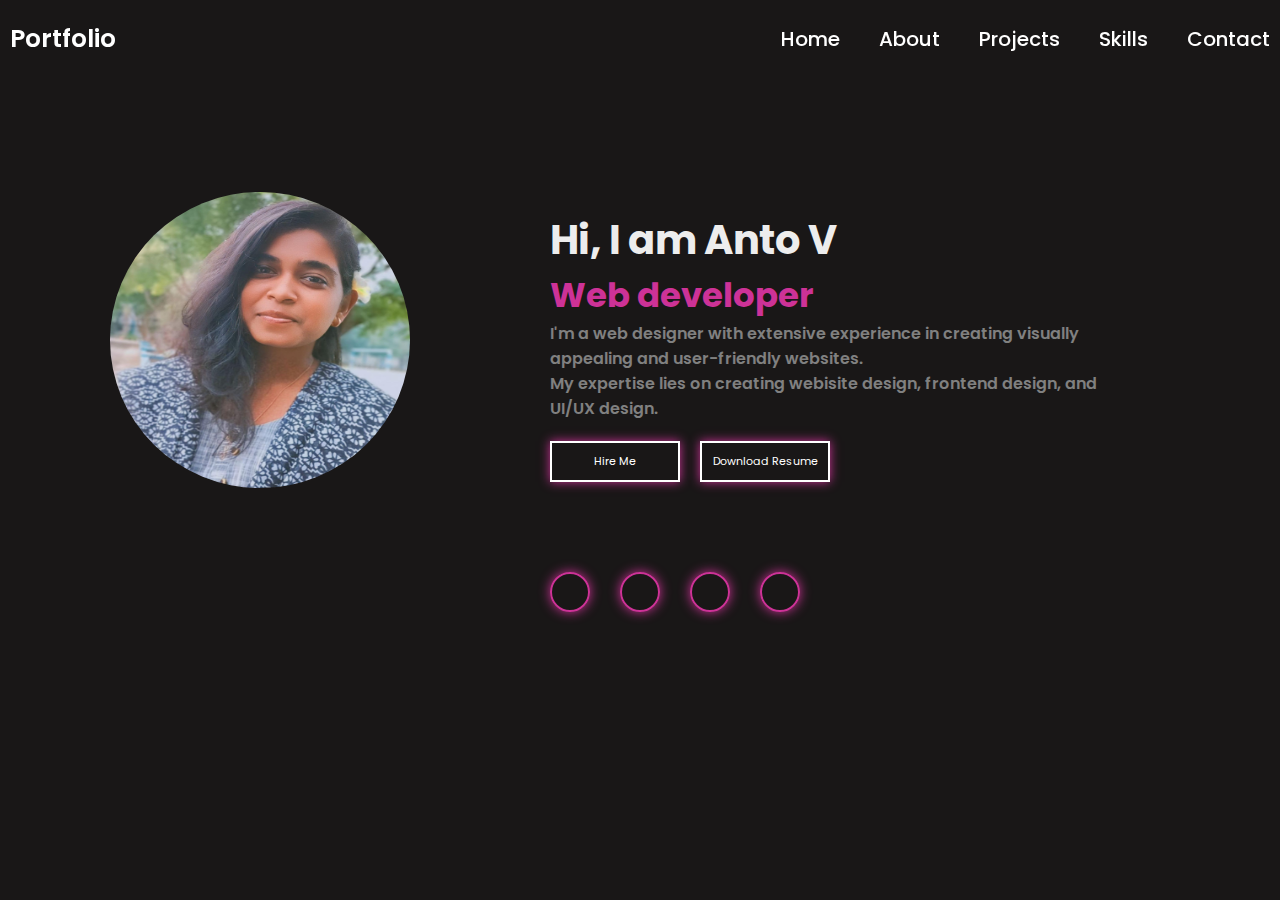
==== index.html @ 46c7b59e "files" ====
<!DOCTYPE html>
<html lang="en">
<head>
    <meta charset="UTF-8">
    <meta name="viewport" content="width=device-width, initial-scale=1.0">
    <title>Document</title>
    <link rel="stylesheet" href="index.css">
    <link rel="stylesheet" href="https://cdnjs.cloudflare.com/ajax/libs/font-awesome/6.6.0/css/all.min.css" integrity="sha512-Kc323vGBEqzTmouAECnVceyQqyqdsSiqLQISBL29aUW4U/M7pSPA/gEUZQqv1cwx4OnYxTxve5UMg5GT6L4JJg==" crossorigin="anonymous" referrerpolicy="no-referrer" />
    <style>
        @import url('https://fonts.googleapis.com/css2?family=Poppins:wght@300;400;500;600;700;800&display=swap');
*{
  margin: 0;
  padding: 0;
  box-sizing: border-box;
  font-family:'poppins', sans-serif;
  list-style: none;
  text-decoration: none;
}
html{
  scroll-behavior: smooth;
  scroll-padding: 10rem;
}
body{
  color: #ededed;
  background-color: rgb(25, 23, 23);
  position: relative;
  width: 100%;
  height: 90vh;
}
.header{
  position: fixed;
  top: 0;
  left: 0;
  width: 100%;
  padding: 20px 10px;
  background: transparent;
  display: flex;
  justify-content:space-between ;
  align-items: center;
  z-index: 100 ;
}
.logo{
  position: relative;
  font-size: 25px;
  color: white;
  text-decoration:none;
  font-weight: 600;
  
}
.navbar a{
  scroll-behavior: smooth;
  scroll-padding: 10rem;
  display: inline-block;
  font-size: 20px;
  color: #fff;
  text-decoration: none;
  font-weight: 500;
  margin-left: 35px;
  transition: .3s;

}
.navbar a:hover{
  color: rgb(248, 80, 186);
}
.hero{
  display: flex;
  justify-content: space-between;
  padding: 10px;
  padding-top: 200px;
}

.hero .right{
  margin-left: 100px;
  margin-top: 10px;
}

.right h2{
  font-size: 34px;
  font-weight: bold;
  color: rgb(205, 50, 151);
}
.right h1{
  font-size: 40px;
  font-weight: bold;
}

.right p{
  color: gray;
  font-size: 16px;
  font-weight: 600;
  width: 80%;
}

.right .buttton{
  margin-top: 20px;
  display: flex;
  gap: 20px;
  font-size:xx-small;
}
.right .buttton .h-btn{
  width: 130px;
  padding: 10px;
  background-color:transparent;
  color: #fff;
  border: 2px solid white;
  box-shadow: 0 0 10px rgb(205, 50, 151);
  outline: none;
  cursor: pointer;
  font-size: 11px;
  cursor: pointer;
  transition: .4s;
  outline: none;
}

.h-btn:hover{
scale: 1.1;
box-shadow: 0 9px 12px rgb(205, 50, 151);
border-radius: 23px;
outline: none;
filter: drop-shadow( 0 0 10px rgb(205, 50, 151));
}

.right .social-media{
  
  display: flex;
  gap: 30px;
  margin-top: 90px;
 
}

.right .social-media li {
  width: 40px;
  height: 40px;
  background-color:transparent;
  border: 2px solid rgb(205, 50, 151);
  outline: none;
  box-shadow: 0 0 12px rgb(205, 50, 151);
  border-radius: 50%;
  cursor: pointer;
  transition: .4s;
  display: flex;
  align-items: center;
  justify-content: center;
}

.right .social-media li:hover{
  scale: 1.1;
  box-shadow: 0 22px 30px rgb(205, 50, 151);
}


.right .social-media li a{
  color: #fff;;
  font-size: 20px;
}


.hero .left{
  margin-right: 140px;
  margin-top: -10px;
}

.hero .left .image{
  
  width: 300px;
  height: 300px;
  display: flex;
  align-items: center;
  justify-content: center;
  
  border-radius: 50%;
  background-color:transparent;
  transition: .5s;
}

.left .image img{
  width: 300px;
  height: 296px;
  border-radius: 50%;
  position: relative;
  left: 100px;

}
/* @media screen and (max-width: 480px) {
    .header {
        padding: 15px 10px;
    }
    .navbar a {
        font-size: 16px;
        margin-left: 15px;
    }
    .right h2, .right h1 {
        font-size: 24px;
    }
    .right p {
        font-size: 12px;
    }
    .right .buttton .h-btn {
        width: 90px;
        padding: 6px;
        font-size: 12px;
    }
    .left .image, .left .image img {
        width: 200px;
        height: 200px;
        padding: 20px;
        bottom:;
    }
} */
@media screen and (max-width: 480px) {
    .header  {
        padding: 15px 10px;
        /* flex-direction: column; */
        /* align-items: end; */

/    }

    .logo {
        font-size: 20px;
    }

    .navbar {
        /* display: flex; */
        /* flex-direction: row; */
        text-align: right;
        gap:10px;
        float: right;
    }

    .navbar a {
        font-size: 12px;
        margin-left: 0;
        /* flex-direction:row; */
        text-align: right;
    }

   

    .right {
        margin-left: 0;
        text-align: center;
        position: relative;
        right: 70px;
        
    }

    .right h1, .right h2 {
        font-size: 20px;
        
    }

    .right p {
        font-size: 14px;
        width: 100%;
        padding:20px;
    }

    .right .buttton {
        flex-direction: column;
        align-items: center;
        gap: 10px;
        
    }

    .right .buttton .h-btn {
        width: 100px;
        padding: 8px;
        font-size: 10px;
    }
    .h-btn:hover{
         scale: 1.1;
         box-shadow: 0 9px 12px rgb(205, 50, 151);
         border-radius: 23px;
         outline: none;
         filter: drop-shadow( 0 0 10px rgb(205, 50, 151));
    }

    .right .social-media {
        margin-top: 20px;
        margin-left:70px;
        gap: 15px;
    }

    .left .image, .left .image img {
        width: 200px;
        height: 200px;
        left: 50px;
        
        
    }

    .left {
      margin-right: 0;
      position: relative;
      
      
     

    }
    .hero {
      display:grid;
    
    
    
    }
  
  
    
}

    </style>
</head>
<body>
    <!-- HEADER -->
    <header class="header">
        <a href="#" class="logo">Portfolio</a>
             <nav class="navbar">
               <a href="index.html">Home</a>
               <a href="about.html">About</a>
               <a href="projects.html">Projects</a>
               <a href="skills.html">Skills</a>
               <a href="contact.html">Contact </a>
         </nav>
     </header>
    
     <div class="hero" id="hero">

      <div class="left">
        <div class="image">
            <img src="./images/my pic.jpeg" alt=""/>
        </div>
    </div>
        <div class="right">
            <h1>Hi, I am Anto V</h1>
            <h2>Web developer</h2>
            <p>I'm a web designer with extensive experience in creating visually appealing and user-friendly websites. <br>My expertise lies on creating webisite design, frontend design, and UI/UX design. 
            </p>
            <div class="buttton">
                <a href="contact.html"><button class="h-btn">Hire Me</button></a>
               
                <a href="Anto V.pdf" download="Resume"><button class="h-btn"> Download Resume</button></a>
            </div>
         <div class="social-media">
            <li><a href="#"><i class="fa-brands fa-facebook-f"></i></a></li>
            <li><a href="#"><i class="fa-brands fa-instagram"></i></a></li>
            <li><a href="https://www.linkedin.com/in/anto-v-19a425232"><i class="fa-brands fa-linkedin-in"></i></a></li>
            <li><a href="https://github.com/Antonita13"><i class="fa-brands fa-github"></i></a></li>
        </div>
        </div>

        <!-- <div class="left">
            <div class="image">
                <img src="my pic.jpeg" alt=""/>
            </div>
        </div> -->
    </div>
    
    
</body>
</html>
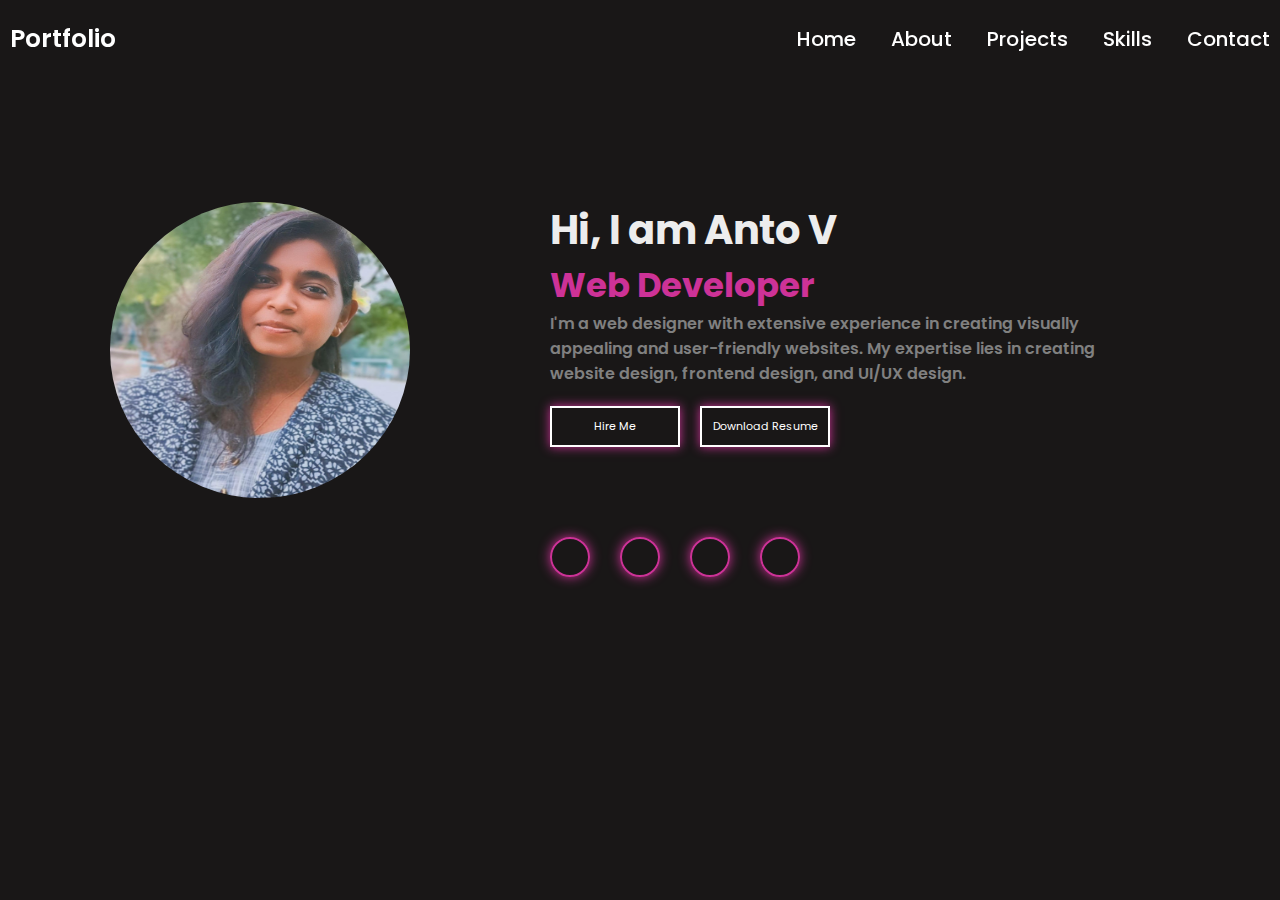
==== commit 1287a520: "files" ====
--- a/index.html
+++ b/index.html
@@ -3,358 +3,371 @@
 <head>
     <meta charset="UTF-8">
     <meta name="viewport" content="width=device-width, initial-scale=1.0">
-    <title>Document</title>
-    <link rel="stylesheet" href="index.css">
+    <title>Portfolio</title>
     <link rel="stylesheet" href="https://cdnjs.cloudflare.com/ajax/libs/font-awesome/6.6.0/css/all.min.css" integrity="sha512-Kc323vGBEqzTmouAECnVceyQqyqdsSiqLQISBL29aUW4U/M7pSPA/gEUZQqv1cwx4OnYxTxve5UMg5GT6L4JJg==" crossorigin="anonymous" referrerpolicy="no-referrer" />
     <style>
         @import url('https://fonts.googleapis.com/css2?family=Poppins:wght@300;400;500;600;700;800&display=swap');
-*{
-  margin: 0;
-  padding: 0;
-  box-sizing: border-box;
-  font-family:'poppins', sans-serif;
-  list-style: none;
-  text-decoration: none;
-}
-html{
-  scroll-behavior: smooth;
-  scroll-padding: 10rem;
-}
-body{
-  color: #ededed;
-  background-color: rgb(25, 23, 23);
-  position: relative;
-  width: 100%;
-  height: 90vh;
-}
-.header{
-  position: fixed;
-  top: 0;
-  left: 0;
-  width: 100%;
-  padding: 20px 10px;
-  background: transparent;
-  display: flex;
-  justify-content:space-between ;
-  align-items: center;
-  z-index: 100 ;
-}
-.logo{
-  position: relative;
-  font-size: 25px;
-  color: white;
-  text-decoration:none;
-  font-weight: 600;
-  
-}
-.navbar a{
-  scroll-behavior: smooth;
-  scroll-padding: 10rem;
-  display: inline-block;
-  font-size: 20px;
-  color: #fff;
-  text-decoration: none;
-  font-weight: 500;
-  margin-left: 35px;
-  transition: .3s;
-
-}
-.navbar a:hover{
-  color: rgb(248, 80, 186);
-}
-.hero{
-  display: flex;
-  justify-content: space-between;
-  padding: 10px;
-  padding-top: 200px;
-}
-
-.hero .right{
-  margin-left: 100px;
-  margin-top: 10px;
-}
-
-.right h2{
-  font-size: 34px;
-  font-weight: bold;
-  color: rgb(205, 50, 151);
-}
-.right h1{
-  font-size: 40px;
-  font-weight: bold;
-}
-
-.right p{
-  color: gray;
-  font-size: 16px;
-  font-weight: 600;
-  width: 80%;
-}
-
-.right .buttton{
-  margin-top: 20px;
-  display: flex;
-  gap: 20px;
-  font-size:xx-small;
-}
-.right .buttton .h-btn{
-  width: 130px;
-  padding: 10px;
-  background-color:transparent;
-  color: #fff;
-  border: 2px solid white;
-  box-shadow: 0 0 10px rgb(205, 50, 151);
-  outline: none;
-  cursor: pointer;
-  font-size: 11px;
-  cursor: pointer;
-  transition: .4s;
-  outline: none;
-}
-
-.h-btn:hover{
-scale: 1.1;
-box-shadow: 0 9px 12px rgb(205, 50, 151);
-border-radius: 23px;
-outline: none;
-filter: drop-shadow( 0 0 10px rgb(205, 50, 151));
-}
-
-.right .social-media{
-  
-  display: flex;
-  gap: 30px;
-  margin-top: 90px;
- 
-}
-
-.right .social-media li {
-  width: 40px;
-  height: 40px;
-  background-color:transparent;
-  border: 2px solid rgb(205, 50, 151);
-  outline: none;
-  box-shadow: 0 0 12px rgb(205, 50, 151);
-  border-radius: 50%;
-  cursor: pointer;
-  transition: .4s;
-  display: flex;
-  align-items: center;
-  justify-content: center;
-}
-
-.right .social-media li:hover{
-  scale: 1.1;
-  box-shadow: 0 22px 30px rgb(205, 50, 151);
-}
-
-
-.right .social-media li a{
-  color: #fff;;
-  font-size: 20px;
-}
-
-
-.hero .left{
-  margin-right: 140px;
-  margin-top: -10px;
-}
-
-.hero .left .image{
-  
-  width: 300px;
-  height: 300px;
-  display: flex;
-  align-items: center;
-  justify-content: center;
-  
-  border-radius: 50%;
-  background-color:transparent;
-  transition: .5s;
-}
-
-.left .image img{
-  width: 300px;
-  height: 296px;
-  border-radius: 50%;
-  position: relative;
-  left: 100px;
-
-}
-/* @media screen and (max-width: 480px) {
-    .header {
-        padding: 15px 10px;
-    }
-    .navbar a {
-        font-size: 16px;
-        margin-left: 15px;
-    }
-    .right h2, .right h1 {
-        font-size: 24px;
-    }
-    .right p {
-        font-size: 12px;
-    }
-    .right .buttton .h-btn {
-        width: 90px;
-        padding: 6px;
-        font-size: 12px;
-    }
-    .left .image, .left .image img {
-        width: 200px;
-        height: 200px;
-        padding: 20px;
-        bottom:;
-    }
-} */
-@media screen and (max-width: 480px) {
-    .header  {
-        padding: 15px 10px;
-        /* flex-direction: column; */
-        /* align-items: end; */
-
-/    }
-
-    .logo {
-        font-size: 20px;
-    }
-
-    .navbar {
-        /* display: flex; */
-        /* flex-direction: row; */
-        text-align: right;
-        gap:10px;
-        float: right;
-    }
-
-    .navbar a {
-        font-size: 12px;
-        margin-left: 0;
-        /* flex-direction:row; */
-        text-align: right;
-    }
-
-   
-
-    .right {
-        margin-left: 0;
-        text-align: center;
-        position: relative;
-        right: 70px;
-        
-    }
-
-    .right h1, .right h2 {
-        font-size: 20px;
-        
-    }
-
-    .right p {
-        font-size: 14px;
-        width: 100%;
-        padding:20px;
-    }
-
-    .right .buttton {
-        flex-direction: column;
-        align-items: center;
-        gap: 10px;
-        
-    }
-
-    .right .buttton .h-btn {
-        width: 100px;
-        padding: 8px;
-        font-size: 10px;
-    }
-    .h-btn:hover{
-         scale: 1.1;
-         box-shadow: 0 9px 12px rgb(205, 50, 151);
-         border-radius: 23px;
-         outline: none;
-         filter: drop-shadow( 0 0 10px rgb(205, 50, 151));
-    }
-
-    .right .social-media {
-        margin-top: 20px;
-        margin-left:70px;
-        gap: 15px;
-    }
-
-    .left .image, .left .image img {
-        width: 200px;
-        height: 200px;
-        left: 50px;
-        
-        
-    }
-
-    .left {
-      margin-right: 0;
-      position: relative;
-      
-      
-     
-
-    }
-    .hero {
-      display:grid;
-    
-    
-    
-    }
-  
-  
-    
-}
-
+        * {
+            margin: 0;
+            padding: 0;
+            box-sizing: border-box;
+            font-family: 'Poppins', sans-serif;
+            list-style: none;
+            text-decoration: none;
+        }
+
+        body {
+            color: #ededed;
+            background-color: rgb(25, 23, 23);
+            width: 100%;
+            min-height: 100vh;
+        }
+
+        .header {
+            position: fixed;
+            top: 0;
+            left: 0;
+            width: 100%;
+            padding: 20px 10px;
+            background: transparent;
+            display: flex;
+            justify-content: space-between;
+            align-items: center;
+            z-index: 100;
+        }
+
+        .logo {
+            font-size: 25px;
+            color: white;
+            font-weight: 600;
+        }
+
+        .navbar {
+            display: flex;
+            gap: 35px;
+        }
+
+        .navbar a {
+            font-size: 20px;
+            color: #fff;
+            text-decoration: none;
+            font-weight: 500;
+            transition: 0.3s;
+        }
+
+        .navbar a:hover {
+            color: rgb(248, 80, 186);
+        }
+
+        .hamburger {
+            display: none;
+            flex-direction: column;
+            cursor: pointer;
+        }
+
+        .hamburger span {
+            height: 3px;
+            width: 25px;
+            background: white;
+            margin-bottom: 4px;
+            border-radius: 5px;
+        }
+
+        .hero {
+            display: flex;
+            justify-content: space-between;
+            padding: 10px;
+            padding-top: 200px;
+        }
+
+        .hero .right {
+            margin-left: 100px;
+        }
+
+        .right h2 {
+            font-size: 34px;
+            font-weight: bold;
+            color: rgb(205, 50, 151);
+        }
+
+        .right h1 {
+            font-size: 40px;
+            font-weight: bold;
+        }
+
+        .right p {
+            color: gray;
+            font-size: 16px;
+            font-weight: 600;
+            width: 80%;
+        }
+
+        .right .buttton {
+            margin-top: 20px;
+            display: flex;
+            gap: 20px;
+            font-size: xx-small;
+        }
+
+        .h-btn {
+            width: 130px;
+            padding: 10px;
+            background-color: transparent;
+            color: #fff;
+            border: 2px solid white;
+            box-shadow: 0 0 10px rgb(205, 50, 151);
+            font-size: 11px;
+            cursor: pointer;
+            transition: 0.4s;
+        }
+
+        .h-btn:hover {
+            transform: scale(1.1);
+            box-shadow: 0 9px 12px rgb(205, 50, 151);
+            border-radius: 23px;
+        }
+
+        .right .social-media {
+            display: flex;
+            gap: 30px;
+            margin-top: 90px;
+        }
+
+        .right .social-media li {
+            width: 40px;
+            height: 40px;
+            background-color: transparent;
+            border: 2px solid rgb(205, 50, 151);
+            box-shadow: 0 0 12px rgb(205, 50, 151);
+            border-radius: 50%;
+            display: flex;
+            align-items: center;
+            justify-content: center;
+            transition: 0.4s;
+        }
+
+        .right .social-media li:hover {
+            transform: scale(1.1);
+            box-shadow: 0 22px 30px rgb(205, 50, 151);
+        }
+
+        .right .social-media li a {
+            color: #fff;
+            font-size: 20px;
+        }
+
+        .hero .left {
+            margin-right: 140px;
+        }
+
+        .hero .left .image {
+            width: 300px;
+            height: 300px;
+            display: flex;
+            align-items: center;
+            justify-content: center;
+            border-radius: 50%;
+            transition: 0.5s;
+        }
+
+        .left .image img {
+            width: 300px;
+            height: 296px;
+            border-radius: 50%;
+            position: relative;
+            left: 100px;
+        }
+
+        /* Media queries for tablets */
+        @media screen and (max-width: 768px) {
+            .header {
+                padding: 15px 10px;
+            }
+
+            .logo {
+                font-size: 22px;
+            }
+
+            .navbar {
+                display: none;
+            }
+
+            .hamburger {
+                display: flex;
+            }
+
+            .hero {
+                flex-direction: column;
+                align-items: center;
+            }
+
+            .right {
+                margin-left: 0;
+                text-align: center;
+            }
+
+            .right h1, .right h2 {
+                font-size: 24px;
+            }
+
+            .right p {
+                font-size: 14px;
+                width: 90%;
+            }
+
+            .right .buttton {
+                flex-direction: row;
+                justify-content: center;
+                gap: 10px;
+            }
+
+            .right .social-media {
+                margin-top: 20px;
+                gap: 20px;
+                justify-content: center;
+            }
+
+            .left .image, .left .image img {
+                width: 250px;
+                height: 250px;
+                left: 0;
+            }
+        }
+
+        /* Media queries for smartphones */
+        @media screen and (max-width: 480px) {
+            .header {
+                padding: 10px;
+                flex-direction: column;
+                align-items: center;
+            }
+
+            .logo {
+                font-size: 18px;
+                text-align: center;
+                margin-bottom: 10px;
+            }
+
+            .navbar {
+                display: none;
+                flex-direction: column;
+                align-items: center;
+                gap: 10px;
+                background-color: rgb(25, 23, 23);
+                width: 100%;
+                position: absolute;
+                top: 60px;
+                left: 0;
+                padding: 10px 0;
+            }
+
+            .navbar.active {
+                display: flex;
+            }
+
+            .hamburger {
+                display: flex;
+                justify-content: center;
+            }
+
+            .hero {
+                flex-direction: column;
+                align-items: center;
+                padding-top: 120px;
+            }
+
+            .right {
+                text-align: center;
+                margin-left: 0;
+            }
+
+            .right h1, .right h2 {
+                font-size: 18px;
+            }
+
+            .right p {
+                font-size: 12px;
+                padding: 10px;
+            }
+
+            .right .buttton {
+                flex-direction: column;
+                align-items: center;
+                gap: 5px;
+            }
+
+            .right .buttton .h-btn {
+                width: 100px;
+                padding: 5px;
+                font-size: 10px;
+            }
+
+            .right .social-media {
+                margin-top: 20px;
+                justify-content: center;
+                gap: 10px;
+            }
+
+            .right .social-media li {
+                width: 30px;
+                height: 30px;
+            }
+
+            .left .image, .left .image img {
+                width: 150px;
+                height: 150px;
+            }
+        }
     </style>
 </head>
 <body>
     <!-- HEADER -->
     <header class="header">
         <a href="#" class="logo">Portfolio</a>
-             <nav class="navbar">
-               <a href="index.html">Home</a>
-               <a href="about.html">About</a>
-               <a href="projects.html">Projects</a>
-               <a href="skills.html">Skills</a>
-               <a href="contact.html">Contact </a>
-         </nav>
-     </header>
-    
-     <div class="hero" id="hero">
-
-      <div class="left">
-        <div class="image">
-            <img src="./images/my pic.jpeg" alt=""/>
+        <nav class="navbar">
+            <a href="index.html">Home</a>
+            <a href="about.html">About</a>
+            <a href="projects.html">Projects</a>
+            <a href="skills.html">Skills</a>
+            <a href="contact.html">Contact</a>
+        </nav>
+        <div class="hamburger">
+            <span></span>
+            <span></span>
+            <span></span>
+        </div>
+    </header>
+
+    <div class="hero" id="hero">
+        <div class="left">
+            <div class="image">
+                <img src="./images/my pic.jpeg" alt="myimage"/>
+            </div>
+        </div>
+        <div class="right">
+            <h1>Hi, I am Anto V</h1>
+            <h2>Web Developer</h2>
+            <p>I'm a web designer with extensive experience in creating visually appealing and user-friendly websites. My expertise lies in creating website design, frontend design, and UI/UX design.</p>
+            <div class="buttton">
+                <a href="contact.html"><button class="h-btn">Hire Me</button></a>
+                <a href="Anto V.pdf" download="Resume"><button class="h-btn">Download Resume</button></a>
+            </div>
+            <div class="social-media">
+                <li><a href="#"><i class="fa-brands fa-facebook-f"></i></a></li>
+                <li><a href="#"><i class="fa-brands fa-instagram"></i></a></li>
+                <li><a href="https://www.linkedin.com/in/anto-v-19a425232"><i class="fa-brands fa-linkedin-in"></i></a></li>
+                <li><a href="https://github.com/Antonita13"><i class="fa-brands fa-github"></i></a></li>
+            </div>
         </div>
     </div>
-        <div class="right">
-            <h1>Hi, I am Anto V</h1>
-            <h2>Web developer</h2>
-            <p>I'm a web designer with extensive experience in creating visually appealing and user-friendly websites. <br>My expertise lies on creating webisite design, frontend design, and UI/UX design. 
-            </p>
-            <div class="buttton">
-                <a href="contact.html"><button class="h-btn">Hire Me</button></a>
-               
-                <a href="Anto V.pdf" download="Resume"><button class="h-btn"> Download Resume</button></a>
-            </div>
-         <div class="social-media">
-            <li><a href="#"><i class="fa-brands fa-facebook-f"></i></a></li>
-            <li><a href="#"><i class="fa-brands fa-instagram"></i></a></li>
-            <li><a href="https://www.linkedin.com/in/anto-v-19a425232"><i class="fa-brands fa-linkedin-in"></i></a></li>
-            <li><a href="https://github.com/Antonita13"><i class="fa-brands fa-github"></i></a></li>
-        </div>
-        </div>
-
-        <!-- <div class="left">
-            <div class="image">
-                <img src="my pic.jpeg" alt=""/>
-            </div>
-        </div> -->
-    </div>
-    
-    
+
+    <script>
+        const hamburger = document.querySelector('.hamburger');
+        const navbar = document.querySelector('.navbar');
+
+        hamburger.addEventListener('click', () => {
+            navbar.classList.toggle('active');
+        });
+    </script>
 </body>
-</html>+</html>
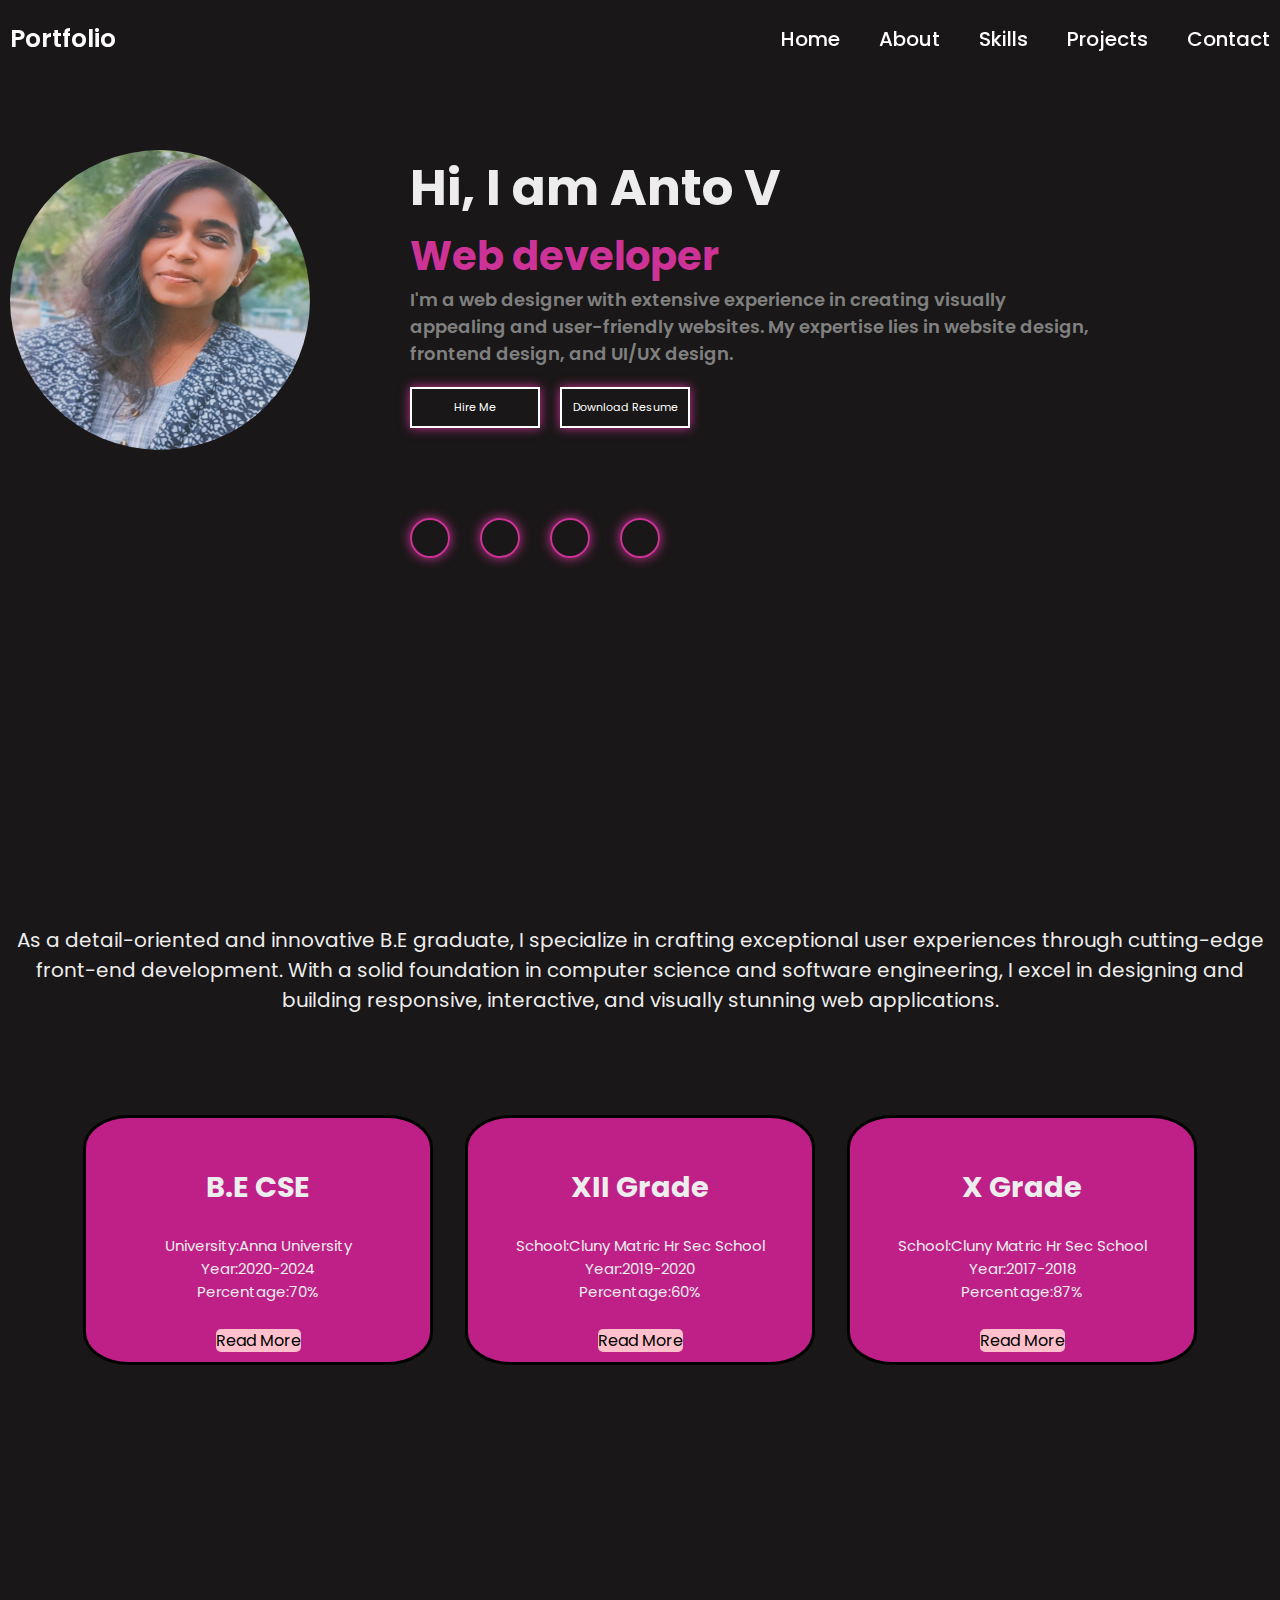
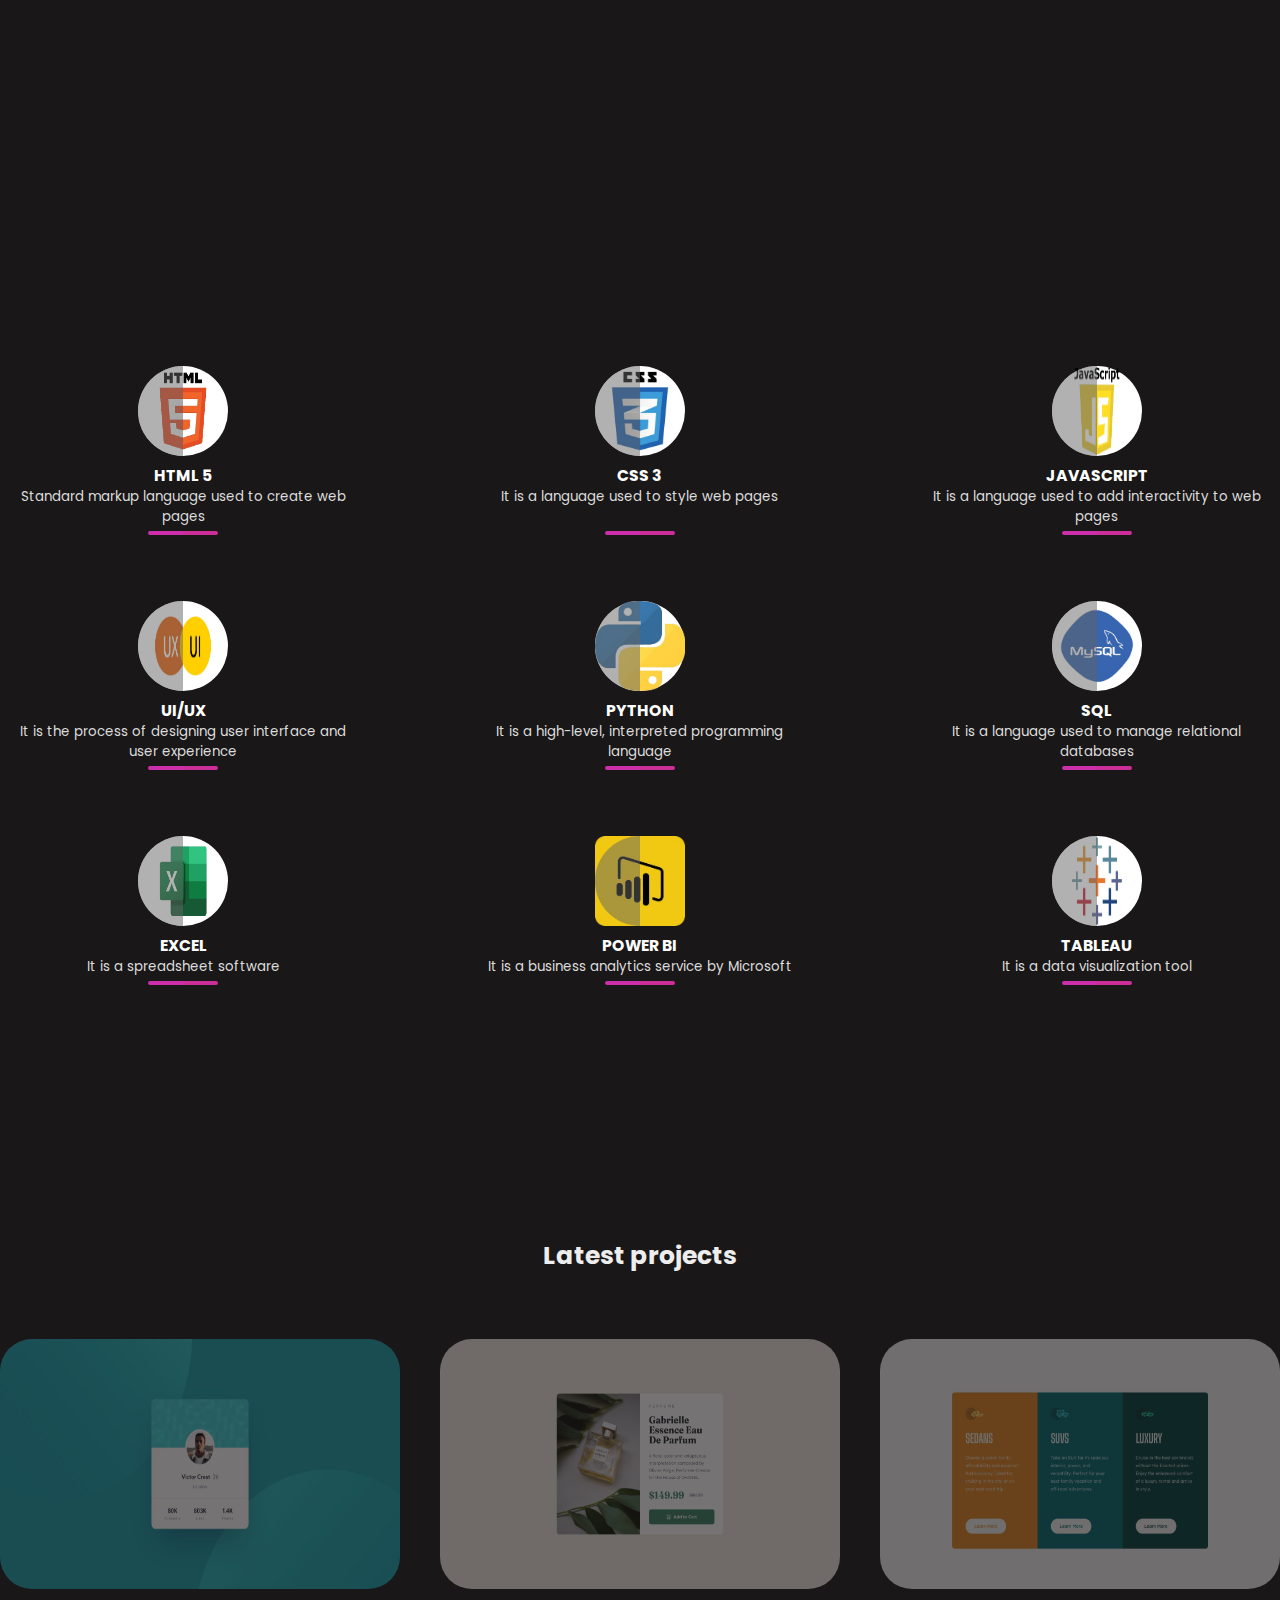
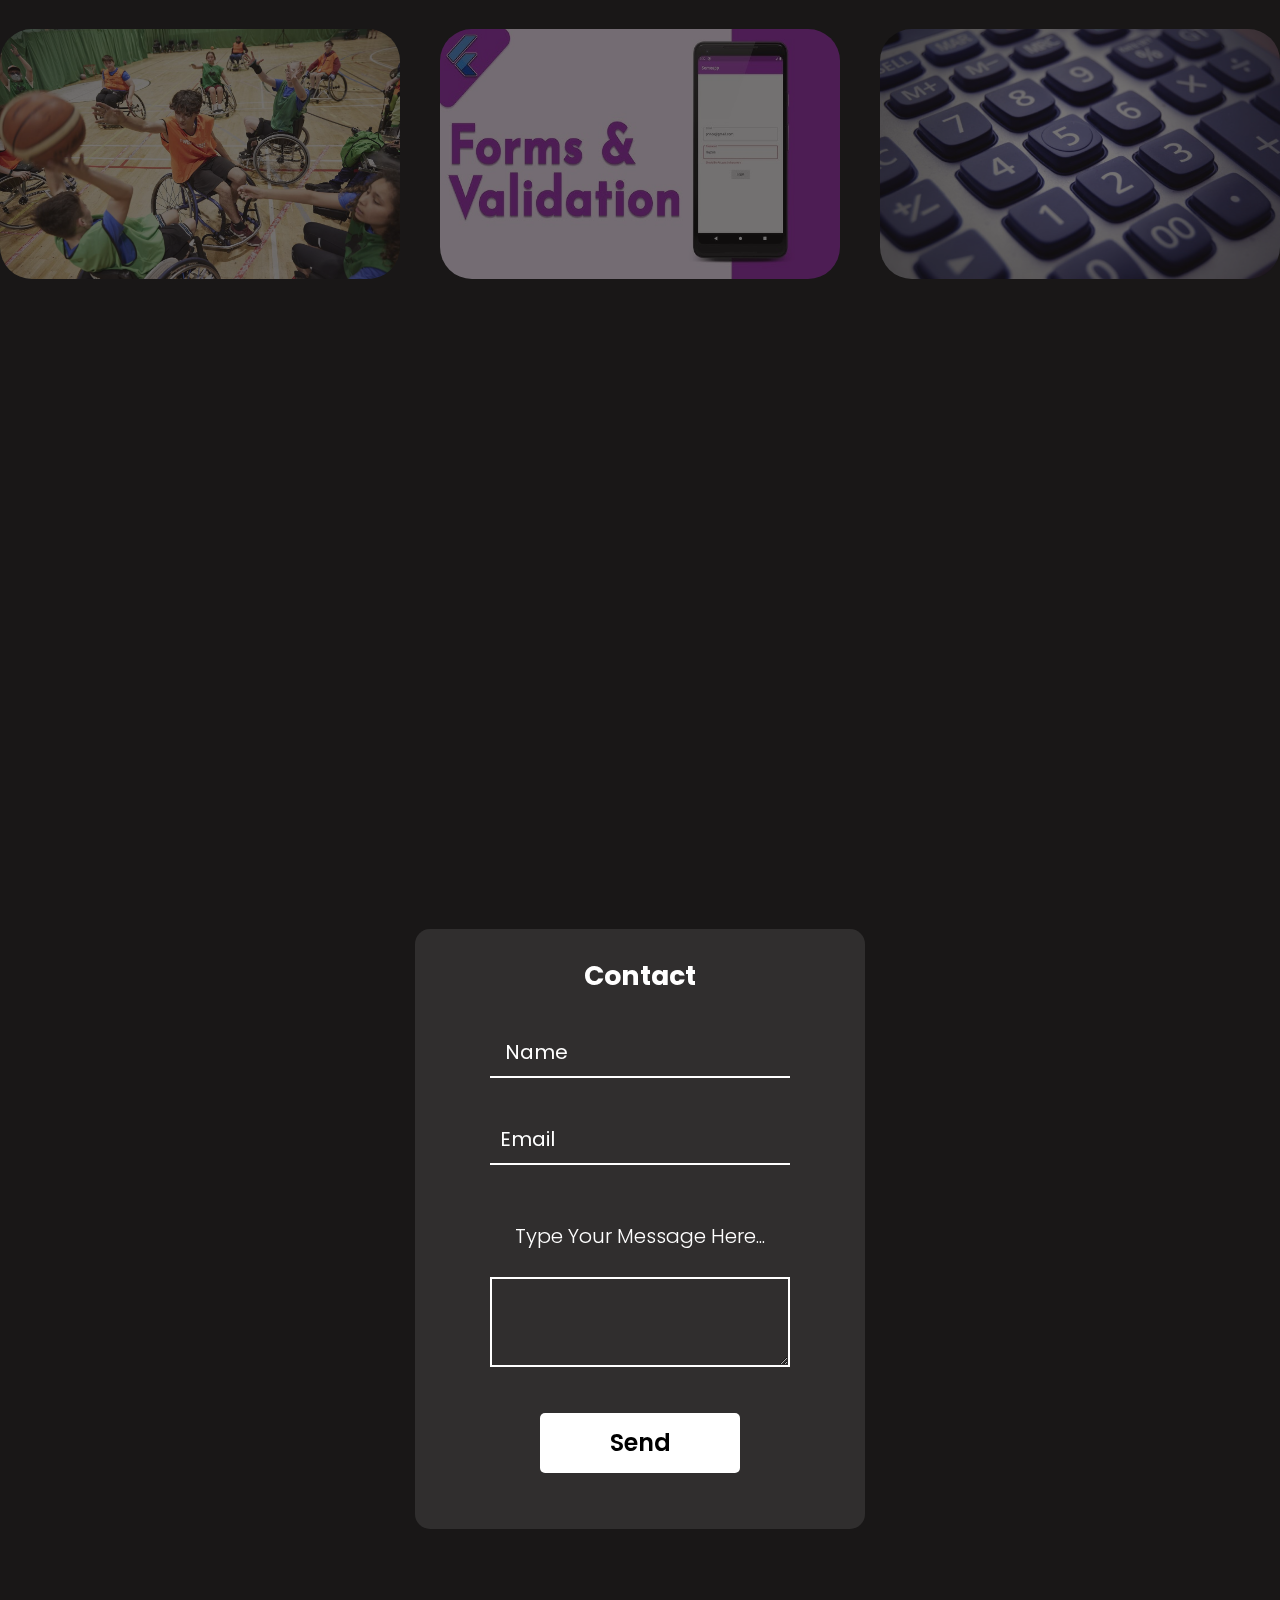
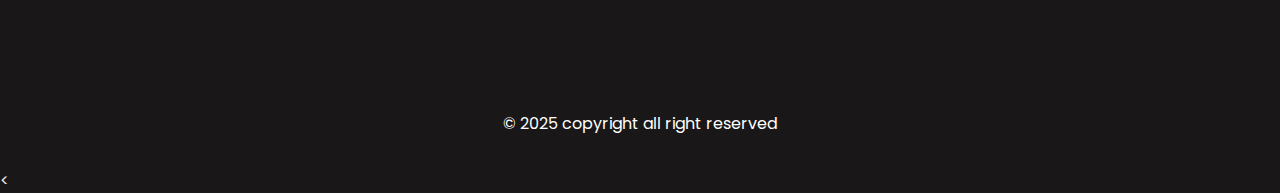
==== commit 94ff751a: "files" ====
--- a/index.html
+++ b/index.html
@@ -3,351 +3,40 @@
 <head>
     <meta charset="UTF-8">
     <meta name="viewport" content="width=device-width, initial-scale=1.0">
-    <title>Portfolio</title>
+    <title>Document</title>
+    <link rel="stylesheet" href="index.css">
     <link rel="stylesheet" href="https://cdnjs.cloudflare.com/ajax/libs/font-awesome/6.6.0/css/all.min.css" integrity="sha512-Kc323vGBEqzTmouAECnVceyQqyqdsSiqLQISBL29aUW4U/M7pSPA/gEUZQqv1cwx4OnYxTxve5UMg5GT6L4JJg==" crossorigin="anonymous" referrerpolicy="no-referrer" />
-    <style>
-        @import url('https://fonts.googleapis.com/css2?family=Poppins:wght@300;400;500;600;700;800&display=swap');
-        * {
-            margin: 0;
-            padding: 0;
-            box-sizing: border-box;
-            font-family: 'Poppins', sans-serif;
-            list-style: none;
-            text-decoration: none;
-        }
-
-        body {
-            color: #ededed;
-            background-color: rgb(25, 23, 23);
-            width: 100%;
-            min-height: 100vh;
-        }
-
-        .header {
-            position: fixed;
-            top: 0;
-            left: 0;
-            width: 100%;
-            padding: 20px 10px;
-            background: transparent;
-            display: flex;
-            justify-content: space-between;
-            align-items: center;
-            z-index: 100;
-        }
-
-        .logo {
-            font-size: 25px;
-            color: white;
-            font-weight: 600;
-        }
-
-        .navbar {
-            display: flex;
-            gap: 35px;
-        }
-
-        .navbar a {
-            font-size: 20px;
-            color: #fff;
-            text-decoration: none;
-            font-weight: 500;
-            transition: 0.3s;
-        }
-
-        .navbar a:hover {
-            color: rgb(248, 80, 186);
-        }
-
-        .hamburger {
-            display: none;
-            flex-direction: column;
-            cursor: pointer;
-        }
-
-        .hamburger span {
-            height: 3px;
-            width: 25px;
-            background: white;
-            margin-bottom: 4px;
-            border-radius: 5px;
-        }
-
-        .hero {
-            display: flex;
-            justify-content: space-between;
-            padding: 10px;
-            padding-top: 200px;
-        }
-
-        .hero .right {
-            margin-left: 100px;
-        }
-
-        .right h2 {
-            font-size: 34px;
-            font-weight: bold;
-            color: rgb(205, 50, 151);
-        }
-
-        .right h1 {
-            font-size: 40px;
-            font-weight: bold;
-        }
-
-        .right p {
-            color: gray;
-            font-size: 16px;
-            font-weight: 600;
-            width: 80%;
-        }
-
-        .right .buttton {
-            margin-top: 20px;
-            display: flex;
-            gap: 20px;
-            font-size: xx-small;
-        }
-
-        .h-btn {
-            width: 130px;
-            padding: 10px;
-            background-color: transparent;
-            color: #fff;
-            border: 2px solid white;
-            box-shadow: 0 0 10px rgb(205, 50, 151);
-            font-size: 11px;
-            cursor: pointer;
-            transition: 0.4s;
-        }
-
-        .h-btn:hover {
-            transform: scale(1.1);
-            box-shadow: 0 9px 12px rgb(205, 50, 151);
-            border-radius: 23px;
-        }
-
-        .right .social-media {
-            display: flex;
-            gap: 30px;
-            margin-top: 90px;
-        }
-
-        .right .social-media li {
-            width: 40px;
-            height: 40px;
-            background-color: transparent;
-            border: 2px solid rgb(205, 50, 151);
-            box-shadow: 0 0 12px rgb(205, 50, 151);
-            border-radius: 50%;
-            display: flex;
-            align-items: center;
-            justify-content: center;
-            transition: 0.4s;
-        }
-
-        .right .social-media li:hover {
-            transform: scale(1.1);
-            box-shadow: 0 22px 30px rgb(205, 50, 151);
-        }
-
-        .right .social-media li a {
-            color: #fff;
-            font-size: 20px;
-        }
-
-        .hero .left {
-            margin-right: 140px;
-        }
-
-        .hero .left .image {
-            width: 300px;
-            height: 300px;
-            display: flex;
-            align-items: center;
-            justify-content: center;
-            border-radius: 50%;
-            transition: 0.5s;
-        }
-
-        .left .image img {
-            width: 300px;
-            height: 296px;
-            border-radius: 50%;
-            position: relative;
-            left: 100px;
-        }
-
-        /* Media queries for tablets */
-        @media screen and (max-width: 768px) {
-            .header {
-                padding: 15px 10px;
-            }
-
-            .logo {
-                font-size: 22px;
-            }
-
-            .navbar {
-                display: none;
-            }
-
-            .hamburger {
-                display: flex;
-            }
-
-            .hero {
-                flex-direction: column;
-                align-items: center;
-            }
-
-            .right {
-                margin-left: 0;
-                text-align: center;
-            }
-
-            .right h1, .right h2 {
-                font-size: 24px;
-            }
-
-            .right p {
-                font-size: 14px;
-                width: 90%;
-            }
-
-            .right .buttton {
-                flex-direction: row;
-                justify-content: center;
-                gap: 10px;
-            }
-
-            .right .social-media {
-                margin-top: 20px;
-                gap: 20px;
-                justify-content: center;
-            }
-
-            .left .image, .left .image img {
-                width: 250px;
-                height: 250px;
-                left: 0;
-            }
-        }
-
-        /* Media queries for smartphones */
-        @media screen and (max-width: 480px) {
-            .header {
-                padding: 10px;
-                flex-direction: column;
-                align-items: center;
-            }
-
-            .logo {
-                font-size: 18px;
-                text-align: center;
-                margin-bottom: 10px;
-            }
-
-            .navbar {
-                display: none;
-                flex-direction: column;
-                align-items: center;
-                gap: 10px;
-                background-color: rgb(25, 23, 23);
-                width: 100%;
-                position: absolute;
-                top: 60px;
-                left: 0;
-                padding: 10px 0;
-            }
-
-            .navbar.active {
-                display: flex;
-            }
-
-            .hamburger {
-                display: flex;
-                justify-content: center;
-            }
-
-            .hero {
-                flex-direction: column;
-                align-items: center;
-                padding-top: 120px;
-            }
-
-            .right {
-                text-align: center;
-                margin-left: 0;
-            }
-
-            .right h1, .right h2 {
-                font-size: 18px;
-            }
-
-            .right p {
-                font-size: 12px;
-                padding: 10px;
-            }
-
-            .right .buttton {
-                flex-direction: column;
-                align-items: center;
-                gap: 5px;
-            }
-
-            .right .buttton .h-btn {
-                width: 100px;
-                padding: 5px;
-                font-size: 10px;
-            }
-
-            .right .social-media {
-                margin-top: 20px;
-                justify-content: center;
-                gap: 10px;
-            }
-
-            .right .social-media li {
-                width: 30px;
-                height: 30px;
-            }
-
-            .left .image, .left .image img {
-                width: 150px;
-                height: 150px;
-            }
-        }
-    </style>
+
 </head>
 <body>
-    <!-- HEADER -->
+    <section class="home" id="home">
     <header class="header">
         <a href="#" class="logo">Portfolio</a>
+        <!-- <button class="hamburger"> -->
+            <!-- <i class="fa fa-bars"></i>
+        </button> -->
+        <i class="fa-solid fa-bars" id="menu-icon"></i>
+        
         <nav class="navbar">
-            <a href="index.html">Home</a>
-            <a href="about.html">About</a>
-            <a href="projects.html">Projects</a>
-            <a href="skills.html">Skills</a>
-            <a href="contact.html">Contact</a>
+            <a href="#home">Home</a>
+            <a href="#about">About</a>
+            <a href="#skills">Skills</a>
+            <a href="#project">Projects</a>
+            <a href="#contact">Contact</a>
         </nav>
-        <div class="hamburger">
-            <span></span>
-            <span></span>
-            <span></span>
-        </div>
     </header>
 
     <div class="hero" id="hero">
         <div class="left">
             <div class="image">
-                <img src="./images/my pic.jpeg" alt="myimage"/>
+                <img src="./images/my pic.jpeg" alt=""/>
             </div>
         </div>
         <div class="right">
+            
             <h1>Hi, I am Anto V</h1>
-            <h2>Web Developer</h2>
-            <p>I'm a web designer with extensive experience in creating visually appealing and user-friendly websites. My expertise lies in creating website design, frontend design, and UI/UX design.</p>
+            <h2>Web developer</h2>
+            <p>I'm a web designer with extensive experience in creating visually appealing and user-friendly websites. My expertise lies in website design, frontend design, and UI/UX design.</p>
             <div class="buttton">
                 <a href="contact.html"><button class="h-btn">Hire Me</button></a>
                 <a href="Anto V.pdf" download="Resume"><button class="h-btn">Download Resume</button></a>
@@ -360,14 +49,240 @@
             </div>
         </div>
     </div>
-
-    <script>
-        const hamburger = document.querySelector('.hamburger');
-        const navbar = document.querySelector('.navbar');
-
-        hamburger.addEventListener('click', () => {
-            navbar.classList.toggle('active');
-        });
-    </script>
+</section>
+<br>
+
+    <section class="abouts" id="about">
+        
+        <div class="about">
+            
+            
+            <p class="about-p">As a detail-oriented and innovative B.E graduate, I specialize in crafting exceptional user experiences through cutting-edge front-end development. With a solid foundation in computer science and software engineering, I excel in designing and building responsive, interactive, and visually stunning web applications.</p>
+        </div>
+         <div class="education-container">
+            <div class="education-box">
+                <h3>B.E CSE</h3><br>
+                <!-- <p><span>Specialization: </span>Information Technology</p> -->
+                <p><span>University:</span>Anna University</p>
+                <p><span>Year:</span>2020-2024</p>
+                <p><span>Percentage:</span>70%</p><br>
+                <a href="#" class="btn">Read More</a>
+            </div>
+            <div class="education-box">
+                <h3>XII Grade</h3><br>
+                <p><span>School:</span>Cluny Matric Hr Sec School</p>
+                <p><span>Year:</span>2019-2020</p>
+                <p><span>Percentage:</span>60%</p><br>
+                <a href="#" class="btn">Read More</a>
+            </div>
+            <div class="education-box">
+                <h3>X Grade</h3><br>
+                <p><span>School:</span>Cluny Matric Hr Sec School</p>
+                <p><span>Year:</span>2017-2018</p>
+                <p><span>Percentage:</span>87%</p><br>
+                <a href="#" class="btn">Read More</a>
+            </div>
+        </div>
+        
+       </section>
+
+
+
+
+       <section class="skills" id="skills">
+        
+        <div class="container" >
+            
+            <div class="skill-box">
+                <div class="skill-title">
+                    <div class="img">
+                
+                        <img src="./images/png-clipart-html-logo-html5-logo-icons-logos-emojis-tech-companies-thumbnail-removebg-preview.png" class="skill_icon" width="90PX" height="90PX">
+
+                    </div>
+                
+                        <h3>HTML 5</h3>
+                    
+                    <p>Standard markup language used to create web pages</p>
+                </div>
+               
+                    <div class="skill-title">
+                        <div class="img">
+                        
+                            <img src="./images/css3-logo-png-transparent-removebg-preview.png" class="skill_icon"width="90PX" height="90PX">
+    
+                        </div>
+
+                        
+                            <h3>CSS 3</h3>
+                        
+                        <p>It is a language used to style web pages</p>
+                        </div>
+                    
+                            <div class="skill-title">
+                                <div class="img">
+                                
+                                    <img src="images/JavaScript-Symbol-removebg-preview.png" class="skill_icon"width="90PX" height="90PX">
+                                </div>
+                                
+                                
+                            <h3>JAVASCRIPT</h3>
+                                
+                                <p>It is a language used to add interactivity to web pages</p>
+                            </div>
+
+                            <div class="skill-title">
+                                <div class="img">
+                                
+                                            <img src="images/ux-ui-logo-removebg-preview.png" class="skill_icon"width="90PX" height="90PX">
+                    
+                                        </div>
+                                            <h3>UI/UX</h3>
+                                       
+                                        <p> It is the process of designing user interface and user experience</p>
+                                        </div>
+                                        
+                                            <div class="skill-title">
+                                                <div class="img">
+                                               
+                                                    <img src="images/py_logo-removebg-preview.png" class="skill_icon" width="90PX" height="90PX">
+                                                 </div>
+                                                    <h3>PYTHON</h3>
+                                                
+                                                <p> It is a high-level, interpreted programming language</p>
+                                                </div>
+                                                
+                                                    <div class="skill-title">
+                                                        <div class="img">
+                                                            <img src="images/my_sql-removebg-preview.png" class="skill_icon" width="90PX" height="90PX">
+                                                        </div>
+                                                       
+                                                            <h3>SQL</h3>
+                                                        
+                                                        <p> It is a language used to manage relational databases</p>
+                                                        </div>
+                                                        
+                                                            <div class="skill-title">
+                                                                <div class="img">
+                                                           
+                                                                    <img src="images/excel_logo-removebg-preview.png" class="skill_icon" width="70PX" height="70PX">
+                                                                </div>
+                                                             
+                                                                    <h3>EXCEL</h3>
+                                                           
+                                                                <p> It is a spreadsheet software</p>
+                                                                </div>
+                                                                
+                                                                    <div class="skill-title">
+                                                                        <div class="img">
+                                                                       
+                                                                            <img src="images/power_bi-removebg-preview.png" class="skill_icon" width="90PX" height="90PX">
+                                                                        </div>
+                                                                        
+                                                                            <h3>POWER BI</h3>
+                                                                        
+                                                                        <p> It is a business analytics service by Microsoft</p>
+                                                                        </div>
+                                                                       
+                                                                            <div class="skill-title">
+                                                                                <div class="img">
+                                                                              
+                                                                                    <img src="images/Tableau-Symbol-removebg-preview.png" class="skill_icon" width="90PX" height="90PX">
+                                                                                </div>
+                                                                                
+                                                                                    <h3>TABLEAU</h3>
+                                                                           
+                                                                                <p> It is a data visualization tool</p>
+                                                                            </div>
+            </div>
+           </div>
+       </section>
+
+
+       <section class="project" id="project">
+        <h2 class="heading">Latest projects</h2>
+  
+        <div class="project-container">
+            
+            <div class="project-box">
+                <img src="images/desktop-design.jpg" alt="">
+                <div class="project-layer">
+                    <h4>Profile Card Component</h4>
+                    <p>A profile card component is a versatile and visually appealing way to display a user's or individual's basic information.</p>
+                    <a href="https://antonita13.github.io/profile-card-/">></a>
+                </div>
+            </div>
+            <div class="project-box">
+                <img src="images/desktop-design perfume.jpg" alt="">
+                <div class="project-layer">
+                    <h4>Product Card Componemt</h4>
+                    <p>A product card component is an essential UI element used in e-commerce websites and applications to display information about a product.</p>
+                    <a href="https://antonita13.github.io/product_card/"></a>
+                </div>
+            </div>
+            <div class="project-box">
+                <img src="images/desktop-design column.jpg" alt="">
+                <div class="project-layer">
+                    <h4>3 Column Card Component</h4>
+                    <p>A 3-column card component is a user interface element that organizes content into three equal-width columns.</p>
+                    <a href="https://antonita13.github.io/Columns-cards/"></a>
+                </div>
+            </div>
+            <div class="project-box">
+                <img src="images/WheelPower.jpg" alt="">
+                <div class="project-layer">
+                    <h4>Sports club for Intellectually Impaired</h4>
+                    <p> A user-friendly, accessible website designed for a sports club that caters to people with disabilities.</p>
+                    <a href="#">></a>
+                </div>
+            </div>
+            <div class="project-box">
+                <img src="images/hq720.jpg" alt="">
+                <div class="project-layer">
+                    <h4>Login Validation Page</h4>
+                    <p>Validating user input on a login page is crucial for both security and user experience.</p>
+                    <a href="#">></a>
+                </div>
+            </div>
+            <div class="project-box">
+              <img src="images/thumb_720_450_1411_f.jpg" alt="">
+              <div class="project-layer">
+                  <h4>Calculator</h4>
+                  <p>A web-based application that allows users to perform basic arithmetic operations. Built using HTML, CSS, and JavaScript.</p>
+                  <a href="https://antonita13.github.io/pr1/">></a>
+              </div>
+          </div>
+        </div>
+     </section>
+
+     <section class="contact">
+        <!-- <h1 style="text-align: center;"> Get in touch</h1> -->
+
+
+     <div class="container" id="contact">
+        <form onsubmit="sendEmail(); reset(); return false;">
+          <h1>Contact</h1>
+          <input type="text" name="" id="firstName" placeholder=" Name" required="required" />
+          
+          <!-- <input type="text" id="lastName" placeholder="Last Name" required /> -->
+          <input type="email" name="" id="email" placeholder="Email" required="required" />
+          <!-- <input type="text" id="mobile" placeholder="Mobile" required /> -->
+          <h4>Type Your Message Here...</h4>
+          <textarea required="required"></textarea>
+          <input type="submit" name="" value="Send" id="button" />
+        </form>
+      </div>
+      <footer class="footer">
+        <p class="footer__title"></p>
+        <div class="footer__social">
+            <a href="#" class="fa-brands fa-facebook-f"><i class='bx bxl-facebook' ></i></a>
+            <a href="#" class="fa-brands fa-instagram"><i class='bx bxl-instagram' ></i></a>
+            <a href="#" class="footer__icon"><i class='bx bxl-twitter' ></i></a>
+        </div>
+        <p>&#169; 2025 copyright all right reserved  </p>
+    </footer>
+    </section>
+    
 </body>
-</html>
+<script src="index.js"></script>
+<--- a/index.css
+++ b/index.css
@@ -0,0 +1,926 @@
+@import url('https://fonts.googleapis.com/css2?family=Poppins:wght@300;400;500;600;700;800&display=swap');
+*{
+    margin: 0;
+    padding: 0;
+    box-sizing: border-box;
+    font-family:'poppins', sans-serif;
+    list-style: none;
+    text-decoration: none;
+}
+/* #menu-icon {
+font-size: 3.6rem;
+color: white;
+display: none;
+} */
+
+html{
+    scroll-behavior: smooth;
+    scroll-padding: 10rem;
+}
+body{
+    color: #ededed;
+    background-color: rgb(25, 23, 23);
+    position: relative;
+    width: 100%;
+    height: 90vh;
+}
+section{
+    width: 100%;
+    min-height: 100vh;
+
+}
+.header{
+    position: fixed;
+    top: 0;
+    left: 0;
+    width: 100%;
+    padding: 20px 10px;
+    background: transparent;
+    display: flex;
+    justify-content: space-between;
+    align-items: center;
+    z-index: 100;
+}
+.logo{
+    font-size: 25px;
+    color: white;
+    font-weight: 600;
+}
+.navbar a{
+    font-size: 20px;
+    color: #fff;
+    font-weight: 500;
+    margin-left: 35px;
+    transition: .3s;
+}
+.navbar a:hover{
+    color: rgb(248, 80, 186);
+}
+.hero{
+    display: flex;
+    justify-content: space-between;
+    padding: 10px;
+    padding-top: 200px;
+}
+.hero .right{
+    margin-left: 100px;
+}
+.right h2{
+    font-size: 34px;
+    font-weight: bold;
+    color: rgb(205, 50, 151);
+}
+.right h1{
+    font-size: 40px;
+    font-weight: bold;
+}
+.right p{
+    color: gray;
+    font-size: 16px;
+    font-weight: 600;
+    width: 80%;
+}
+.right .buttton{
+    margin-top: 20px;
+    display: flex;
+    gap: 20px;
+}
+.right .buttton .h-btn{
+    width: 130px;
+    padding: 10px;
+    background-color: transparent;
+    color: #fff;
+    border: 2px solid white;
+    box-shadow: 0 0 10px rgb(205, 50, 151);
+    outline: none;
+    cursor: pointer;
+    font-size: 11px;
+    transition: .4s;
+}
+.h-btn:hover{
+    scale: 1.1;
+    box-shadow: 0 9px 12px rgb(205, 50, 151);
+    border-radius: 23px;
+    outline: none;
+    filter: drop-shadow(0 0 10px rgb(205, 50, 151));
+}
+.right .social-media{
+    display: flex;
+    gap: 30px;
+    margin-top: 90px;
+}
+.right .social-media li {
+    width: 40px;
+    height: 40px;
+    background-color: transparent;
+    border: 2px solid rgb(205, 50, 151);
+    outline: none;
+    box-shadow: 0 0 12px rgb(205, 50, 151);
+    border-radius: 50%;
+    cursor: pointer;
+    transition: .4s;
+    display: flex;
+    align-items: center;
+    justify-content: center;
+}
+.right .social-media li:hover{
+    scale: 1.1;
+    box-shadow: 0 22px 30px rgb(205, 50, 151);
+}
+.right .social-media li a{
+    color: #fff;
+    font-size: 20px;
+}
+/* .hero .left{
+    margin-right: 140px;
+}
+.hero .left .image{
+    width: 300px;
+    height: 300px;
+    display: flex;
+    align-items: center;
+    justify-content: center;
+    border-radius: 50%;
+    background-color: transparent;
+    transition: .5s;
+}
+.left .image img{
+    width: 300px;
+    height: 296px;
+    border-radius: 50%;
+} */
+
+/* Media Query for large screens */
+@media only screen and (min-width: 1025px) {
+    .hero {
+        padding-top: 150px;
+    }
+    .hero .right h1 {
+        font-size: 50px;
+    }
+    .hero .right h2 {
+        font-size: 40px;
+    }
+    .hero .right p {
+        font-size: 18px;
+    }
+    #menu-icon {
+font-size: 3.6rem;
+color: white;
+display: none;
+}
+}
+
+/* Media Query for medium screens (tablets, small laptops) */
+@media only screen and (min-width: 601px) and (max-width: 1024px) {
+    .hero {
+        flex-direction: column;
+        padding-top: 100px;
+    }
+    .hero .left, .hero .right {
+        margin: 0;
+        text-align: center;
+    }
+    .hero .left .image {
+        width: 250px;
+        height: 250px;
+    }
+    .hero .right h1 {
+        font-size: 40px;
+    }
+    .hero .right h2 {
+        font-size: 30px;
+    }
+    .hero .right p {
+        font-size: 16px;
+        width: 100%;
+    }
+    #menu-icon {
+font-size: 3.6rem;
+color: white;
+display: none;
+}
+}
+
+/* Media Query for small screens (mobiles) */
+@media only screen and (max-width: 600px) {
+    
+    .hero {
+        flex-direction: column;
+        padding-top: 0px;
+    }
+    .hero .left, .hero .right {
+        margin: 0;
+        text-align: center;
+    }
+    .left{
+      display:flex;
+      flex-direction: column;
+      right:40px;
+      bottom: 30px;
+      padding: 20px;
+
+
+    }
+    .right{
+        padding-top: 100px; 
+               }
+    .hero .left .image {
+        width: 200px;
+        height: 200px;
+    }
+    .hero .right h1 {
+        font-size: 30px;
+    }
+    .hero .right h2 {
+        font-size: 24px;
+    }
+    .hero .right p {
+        font-size: 14px;
+        width: 100%;
+    }
+    .navbar a {
+        font-size: 18px;
+        margin-left: 20px;
+    }
+    .right .buttton .h-btn {
+        
+        width: 100px;
+        font-size: 10px;
+    }
+    .buttton{
+        padding-left: 90px;            }
+
+    .hamburger {
+        display: block;
+        cursor: pointer;
+        font-size: 30px;
+        color: #fff;
+        background: transparent;
+        border: none;
+        margin-top: 10px;
+    }
+    .social-media{
+        padding-left: 75px;
+     
+
+    }
+
+    .navbar {
+        display: none;
+        flex-direction: column;
+        gap: 20px;
+        position: absolute;
+        top: 80px;
+        left: 0;
+        width: 100%;
+        background-color: rgba(0, 0, 0, 0.8);
+        padding: 20px;
+    }
+
+    .navbar.active {
+        display: flex;
+    }
+   
+
+}
+@media screen and (max-width: 768px) {
+    body {
+        height: auto;
+    }
+    .header  {
+        padding: 15px 10px;
+        /* flex-direction: column; */
+        /* align-items: end; */
+/    }
+    .logo {
+        font-size: 20px;
+    }
+    .navbar {
+        /* display: flex; */
+        /* flex-direction: row; */
+        text-align: right;
+        gap:10px;
+        float: right;
+    }
+    .left{
+        padding: 50px;
+        text-align: center;
+    }
+    .right.social-media li{
+        align-items: center;
+        justify-items: center;
+        left:100px ;
+    }
+    .navbar a {
+        font-size: 12px;
+        margin-left: 0;
+        /* flex-direction:row; */
+        /* text-align: right; */
+    }
+}
+
+
+.left img{
+width: 300px;
+height: 300px;
+display: flex;
+align-items: center;
+justify-content: center;
+outline: none;
+border-radius: 50%;
+background-color:transparent;
+
+
+}
+
+
+#menu-icon {
+font-size: 3.6rem;
+color: white;
+}
+
+
+.logo{
+    position: relative;
+    font-size: 25px;
+    color: white;
+    text-decoration:none;
+    font-weight: 600;
+    
+  }
+  .navbar a{
+    scroll-behavior: smooth;
+    scroll-padding: 10rem;
+    display: inline-block;
+    font-size: 20px;
+    color: #fff;
+    text-decoration: none;
+    font-weight: 500;
+    margin-left: 35px;
+    transition: .3s;
+  
+  }
+  .navbar a:hover{
+    color: rgb(248, 80, 186);
+  }
+
+  .about {
+      /* display: flex; */
+      justify-content: center;
+      align-items: center;
+      gap: 1rem;
+      padding: 0px;
+
+      
+  }
+  .abouts{
+    padding-bottom: 300px;  
+}
+  /* .about-img  img {
+      width: 13vw;
+      margin-bottom: 25rem;
+  
+  } */
+   /* #about{
+    padding-top: 200px;
+    padding-bottom: 200px;
+   } */
+  .about h2 {
+      font-size: 40px;
+      /* margin-bottom: 20rem; */
+      text-align: center;
+  }
+  
+  .about-p{
+      font-size: 20px;
+     
+      text-align: center;
+      
+  }
+  .education-container {
+      display: flex;
+  
+      justify-content: center;
+      align-items: center;
+      gap: 2rem;
+      flex-wrap: wrap; 
+      margin-top: 100px;
+      
+  }
+  .education-container .education-box  {
+       flex: 1 1 rem; 
+      background:rgb(190, 32, 135);
+      padding: 3rem 2rem 3rem;
+      text-align: center;
+      border: 3px solid black;
+      transition: .5s ease;
+      width: 350px;
+      height: 250px;
+      border-radius: 13%;
+  }
+  .education-container .education-box:hover {
+      border-color: var(--min-color);
+      transform: scale(1.02);
+  }
+  .education-box h3 {
+      font-size: 1.8rem;
+  }
+  .education-box p {
+      font-size:15px;
+  }
+  .services h2 {
+      font-size: 10px;
+      margin-bottom: 5rem;
+      text-align: center;
+  }
+  .education-box .btn{
+    background-color: pink;
+    border-radius: 5px;
+    color: black;
+  }
+ 
+  @media screen and (max-width: 768px) {
+    
+  
+  
+      .about {
+          padding: 0px;
+          text-align: center;
+      }
+  
+      .about h2 {
+          font-size: 25px;
+      }
+  
+      .about p {
+          font-size: 14px;
+          padding: 0 40px;
+          margin-left: 0;
+      }
+  
+      .education-container {
+          flex-direction: column;
+          gap: 1rem;
+      }
+  
+      .education-container .education-box {
+          width: 90%;
+          height: auto;
+          padding: 20px;
+          padding-top: 20px;
+      }
+  
+      .education-box h3 {
+          font-size: 1.2rem;
+      }
+  
+      .education-box p {
+          font-size: 12px;
+      }
+  
+      .services h2 {
+          font-size: 16px;
+          margin-bottom: 2rem;
+      }
+    
+        
+        
+    
+      }
+  
+      .education-box .btn {
+          width: 100%;
+          text-align: center;
+      }
+      #menu-icon {
+     font-size: 3.6rem;
+     color: white;
+     /* display: none; */
+  }
+  
+
+   #skills{
+    display: flex;
+    
+
+   }
+  .inner{
+    padding-top: 100px;
+    padding: 0rem 0px;
+    display: flex;
+    
+  }
+  .container{
+    display: flex;
+    display: block;
+    flex-direction: column;
+    flex-wrap: wrap;
+    grid-template-columns: repeat(3,1fr);
+    justify-content: center;
+    justify-content: flex-start;
+    align-items: center;
+    text-align: center;
+    grid-gap: 1rem;
+    padding: 0rem 0px;
+    font-size: smaller;
+   
+  }
+  .skill-box{
+    padding: 0rem;
+    padding-top:0px;
+    color: #ddd;
+    cursor: pointer;
+    display: grid;
+    grid-template-rows: auto auto auto;
+    grid-template-columns: repeat(3,1fr);
+    row-gap:50px;
+    column-gap: 90px;
+    transition: .3s;
+  }
+  .skill-box:hover > .skill-title:after, .skill-box:hover > .skill-title:before{
+    width: 35px;
+  
+  }
+  .skill-box:hover .img{
+        transform:translateY(-10px)
+  }
+  .skill-title{
+    display: flex;
+    flex-direction: column;
+    align-items: center;
+    padding: 0.5rem;
+    margin-bottom: 0.5rem;
+    position: relative;
+  }
+  .skill-title:after{
+    content: "";
+    position: absolute;
+    bottom: 0;
+    right: 50%;
+    width: 35px;
+    height: 4px;
+    border-radius: 2px 0 0 2px;
+    background-color: #cc2eac;
+    transition: .5s;
+    
+    
+  }
+  .skill-title:before{
+    content: "";
+    position:absolute;
+    bottom: 0;
+    left: 50%;
+    width: 35px;
+    height: 4px;
+    border-radius: 0 2px 2px 0;
+    background-color: #cc2e97;
+    transition: .5s;
+  }
+  .img{
+    width: 90px;
+    height: 90px;
+    position: relative;
+    border-radius: 45px;
+    background-color: #fff;
+    display: flex;
+    justify-content: center;
+    align-items: center;
+    transition: .5s;
+  
+  }
+  .img:after{
+    content: "";
+    position: absolute;
+    top: 0;
+    left: 0;
+    width: 50%;
+    height: 90px;
+    background: rgba(100, 100, 100, 0.5);
+    border-radius: 45px 0 0 45px;
+  }
+  .skill-title h3{
+    color: #fff;
+    margin-top: 0.5rem;
+  }
+  .skill-icon{
+    width: 50px;
+    z-index:2 ;
+  }
+  
+  @media (max-width: 768px) {
+   
+      .skill-box{
+          padding: 1rem;
+          color: #ddd;
+          cursor: pointer;
+         
+          row-gap:50px;
+          column-gap: 90px;
+          transition: .3s; 
+          display: grid;
+          grid-template-rows: auto;
+          grid-template-columns: repeat(1,1fr);
+        }
+  }
+  
+
+
+.project{
+    
+    padding-bottom: 500px;
+}
+
+  .project h2 {
+    text-align: center;
+    font-size: 25px;;
+    margin-top: 7rem;
+    margin-bottom: 4rem;
+}
+
+.project-container {
+    display: grid;
+    grid-template-columns: repeat(3, 1fr);
+    align-items: center;
+    gap: 2.5rem;
+}
+
+.project-container .project-box {
+    position: relative;
+    border-radius: 2rem;
+    box-shadow: 0 0 1rem var(--bg-color);
+    overflow: hidden;
+    display: flex;
+    flex-direction: column;
+    row-gap: 2rem;
+     height: 250px;
+     
+}
+
+.project-layer .btn {
+    background-color: rgb(232, 22, 134); 
+    color: rgb(9, 9, 9); 
+    border:2px solid black; 
+    padding: 1px 2px; 
+    text-align: center; 
+    text-decoration: none; 
+    display: inline-block; 
+    font-size: 12px;
+    margin: 10px 0; 
+    cursor: pointer; 
+    border-radius: 5px; 
+    transition: 0.3s ease; 
+}
+
+.project-layer .btn:hover {
+    background-color: rgb(231, 124, 181); 
+}
+
+
+.project-box img {
+    width: 100%;
+    height: 100%;
+    transition: 0.5s ease;
+    opacity: 0.4;
+}
+
+.project-box:hover img {
+    transform: scale(1.1);
+}
+
+.project-box .project-layer {
+    position: absolute;
+    bottom: 0;
+    left: 0;
+    width: 100%;
+    height: 100%;
+    border: 4px solid rgb(11, 11, 11);
+    border-radius: 30px;
+    background: linear-gradient(rgb(232, 22, 134));
+    display: flex;
+    justify-content: center;
+    align-items: center;
+    flex-direction: column;
+    text-align: center;
+    padding: 0 4rem;
+    transform: translateY(100%);
+    transition: 0.5s ease;
+}
+
+.project-box:hover .project-layer {
+    transform: translateY(0);
+}
+
+.project-layer h4 {
+    font-size: 10px;
+    color:rgb(248, 245, 247);
+}
+
+.project-layer p {
+    font-size: 10px;
+    color: rgb(251, 248, 250);
+}
+
+.project-layer a {
+    display: inline-block;
+    justify-content: center;
+    align-items: center;
+}
+
+.project-layer a i {
+    font-size: 2rem;
+    color: rgb(239, 41, 113);
+}
+@media screen and (max-width: 480px) {
+    .header  {
+        padding: 15px 10px;
+        /* flex-direction: column; */
+        /* align-items: end; */
+
+/    }
+
+    .logo {
+        font-size: 20px;
+    }
+
+    .navbar {
+        /* display: flex; */
+        /* flex-direction: row; */
+        text-align: right;
+        gap:10px;
+        float: right;
+    }
+
+    .navbar a {
+        font-size: 12px;
+        margin-left: 0;
+        /* flex-direction:row; */
+        text-align: right;
+    }
+    .project-layer h4 {
+        font-size: 14px;
+    }
+
+    .project-layer p {
+        font-size: 7px;
+    }
+
+    .project-box {
+        height: 180px;
+    }
+    .project-container {
+    display: grid;
+    grid-template-columns: repeat(1, 1fr);
+    align-items: center;
+    gap: 2.5rem;
+}
+
+}
+
+
+
+.container {
+    min-height: 100vh;
+    display: flex;
+    justify-content: center;
+    align-items: center;
+    background: url(/wp9166739.webp) no-repeat center/cover;
+  }
+  
+  .container form {
+    width: 450px;
+    height: 600px;
+    display: flex;
+    justify-content: center;
+    border-radius: 15px;
+    background: rgba(255, 255, 255, 0.1);
+    backdrop-filter: blur(30px);
+    flex-wrap: wrap;
+  }
+  .container form h1 {
+    color: #fff;
+    font-weight: 700;
+    line-height: 2;
+    margin-top: 20px;
+    width: 500px;
+    text-align: center;
+  }
+  .container form input {
+    width: 300px;
+    height: 50px;
+    padding-left: 10px;
+    outline: none;
+    border: none;
+    font-size: 20px;
+    margin-bottom: 10px;
+    background: none;
+    border-bottom: 2px solid #fff;
+    color: #fff;
+  }
+  .container form input::placeholder {
+    color: #fff;
+  }
+  .container form #lastName,
+  .container form #mobile {
+    margin-left: 20px;
+  }
+  .container form h4 {
+    color: #fff;
+    font-weight: 300;
+    width: 600px;
+    margin-top: 20px;
+  }
+  .container form textarea {
+    background: none;
+    border: 2PX solid white;
+    /* border-bottom: 2px solid #fff; */
+    color: #fff;
+    font-weight: 200;
+    font-size: 20px;
+    padding: 10px;
+    outline: none;
+    min-height: 90px;
+    max-height: 90px;
+    min-width: 300px;
+    max-width: 300px;
+  }
+  .container form h4 {
+    font-size: 20px;
+    text-align: center;
+  }
+  .container form #button {
+    border: none;
+    background: #fff;
+    border-radius: 5px;
+    margin-top: 20px;
+    font-weight: 600;
+    font-size: 24px;
+    color: #000;
+    width: 200px;
+    height: 60px;
+    padding: 0;
+    margin-bottom: 30px;
+    transition: 0.3s;
+  }
+  
+  .container form #button:hover{
+      background: #000;
+      color: #fff;
+      transition: .5s ease-in-out;
+  }
+  /* FOOTER */
+  .footer{
+    background-color: var(--second-color);
+    color: #fff;
+    text-align: center;
+    font-weight: var(--font-semi);
+    padding: 2rem 0;
+  }
+  .footer__title{
+    font-size: 2rem;
+    margin-bottom: var(--mb-4);
+  }
+  .footer__social{
+    margin-bottom: var(--mb-4);
+  }
+  .footer__icon{
+    font-size: 1.5rem;
+    color: #fff;
+    margin: 0 var(--mb-2)
+  }
+  @media screen and (max-width: 480px) {
+    
+    .container{
+        justify-content: center;
+        align-items: center;
+        padding: 20px;
+    }
+    .container h1{
+        font-size: 1.5rem;
+        
+    }
+  
+      .container form {
+          width: 350px;
+          padding: 10px;
+          align-items: center;
+          
+      }
+  
+      .container form h1 {
+          font-size: 20px;
+      }
+  
+      .container form input,
+      .container form textarea {
+          width: 100%;
+          font-size: 14px;
+      }
+  
+      .container form #button {
+          width: 100px;
+          font-size: 16px;
+      }
+      
+  }
+  